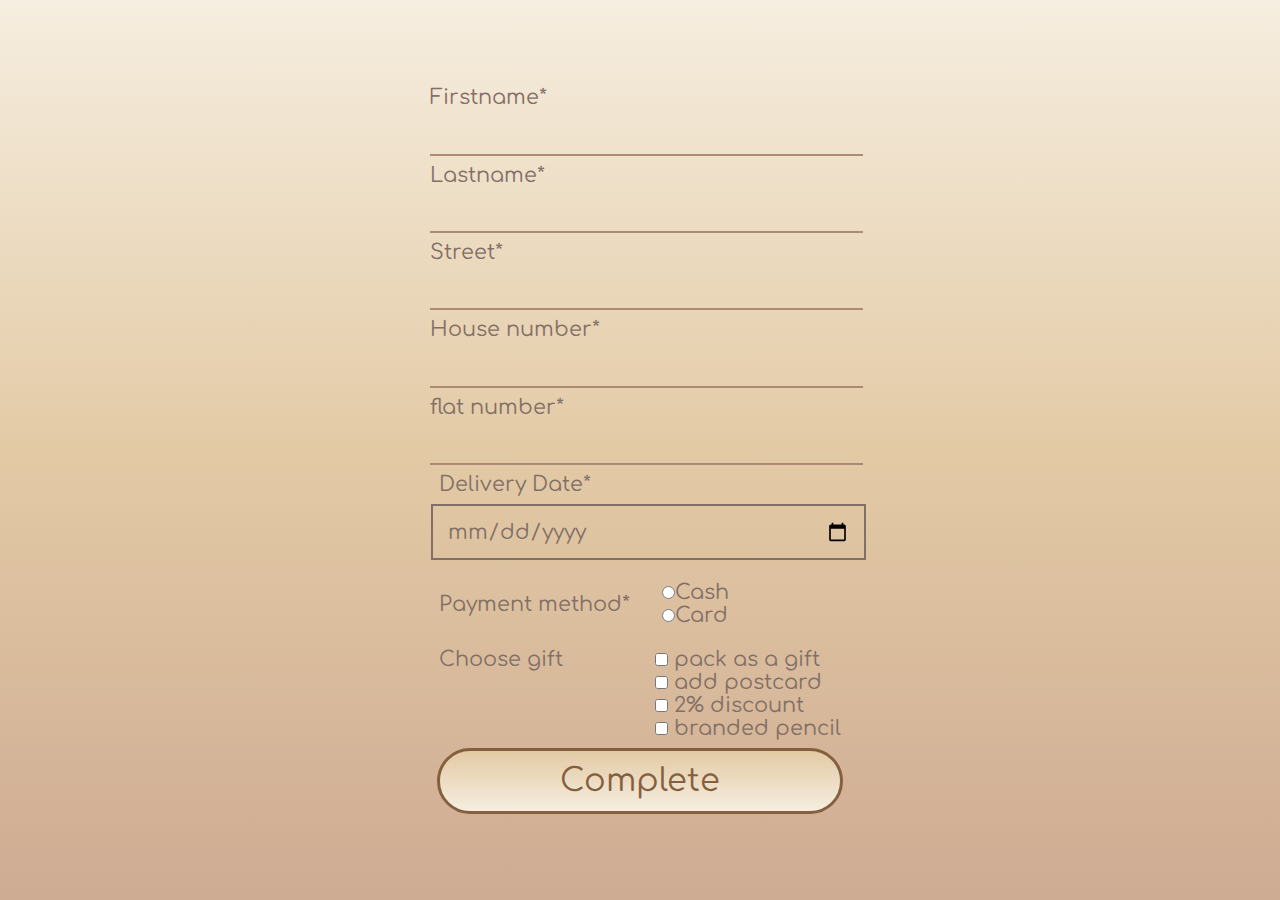
==== confirmOrder.html @ 945f6d29 "feat: add files" ====
<!DOCTYPE html>
<html lang="en">
  <head>
    <meta charset="UTF-8" />
    <meta http-equiv="X-UA-Compatible" content="IE=edge" />
    <meta name="viewport" content="width=device-width, initial-scale=1.0" />
    <link rel="stylesheet" href="confirmOrder.css" />
    <title>Confirm Order</title>
  </head>
  <body>
    <form action="./confirmOrder2.html"class="form__div" id="form">
      <div class="form__group">
        <input
          pattern="[a-zA-Z'-'\s]*"
          type="text"
          id="fname"
          minlength="4"
          name="fname"
          class="form__input allInputs "
          required
        />
        <span class="form__span"></span>
        <label for="fname" class="form__label allLabels">Firstname*</label>
      </div>
      <div class="form__group">
        <input
          pattern="[a-zA-Z'-'\s]*"
          type="text"
          id="lname"
          minlength="5"
          name="lname"
          class="form__input allInputs "
          id=""
          required
        />
        <span class="form__span"></span>
        <label for="lname" class="form__label allLabels">Lastname*</label>
      </div>
      <div class="form__group">
        <input
          type="text"
          id="street"
          minlength="5"
          class="form__input allInputs "
          required
        />
        <span class="form__span"></span>
        <label for="street" class="form__label allLabels">Street*</label>
      </div>
      <div class="form__group">
        <input type="number" min="0" id="house" class="form__input allInputs " required />
        <span class="form__span"></span>
        <label for="house" class="form__label allLabels">House number*</label>
      </div>
      <div class="form__group">
        <input  min="0" id="flat" class="form__input allInputs " pattern=^[0-9]+(-[0-9]+)*?$  required />
        <span class="form__span"></span>
        <label for="flat" class="form__label allLabels">flat number*</label>
      </div>
      <div class="dataAndCheckBoxes">
        <div>
          <div class="forms__date">
            <label for="delivery">Delivery Date* </label>
            <input type="date" id="delivery" class="input__date form__input allInputs" required />
          </div>
          <div class="input__payment">
            <label for="cash">Payment method*</label>
            <div class="input__cashAndCard">
              <div class="input__cash">
                <input type="radio" id="cash" name="payment" class="allInputs" value="Cash" required />
                <label for="cash" class="form__label allLabels">Cash</label>               
              </div>
              <div class="input__card">
                <input type="radio" id="card" name="payment" class="allInputs" value="Card" required />
                <label for="card" class="form__label allLabels">Card</label>
              </div>
            </div>
          </div>
        </div>
        <div class="input__checkboxandLebel">
          <label>Choose gift</label>
          <div  class="input__checkbox">
          <input type="checkbox" id="gift" class="maxTwoCheck allInputs" value="pack as a gift"/>
          <label for="gift" class="allLabels" >pack as a gift</label> <br />
          <input type="checkbox" id="postcard" class="maxTwoCheck allInputs" value="add postcard" />
          <label for="postcard" class="allLabels">add postcard</label> <br />
          <input type="checkbox" id="discount" class="maxTwoCheck allInputs" value="2% discount"/>
          <label for="discount" class="allLabels">2% discount</label>
          <br />
          <input type="checkbox" id="branded" class="maxTwoCheck allInputs" value="branded pencil"/>
          <label for="branded" class="allLabels">branded pencil</label><br />
        </div>
        </div>
      </div>
      <button type="submit" class="completeBtn" id="completeBtn" >Complete</button>
    </form>
    <script  src="deliveryDate.js"></script>
  </body>
</html>
---- confirmOrder.css ----
@import url("https://fonts.googleapis.com/css2?family=Comfortaa:wght@700&display=swap"); /* for headings */
@import url("https://fonts.googleapis.com/css2?family=Comfortaa:wght@700&family=Noto+Sans&display=swap"); /* for paragraps */

*,
*::after,
*::before {
  margin: 0;
  padding: 0;
  box-sizing: inherit;
}

body {
  height: 100vh;
  width: 100%;
  background: #0f2027; /* fallback for old browsers */
  background: linear-gradient(to bottom, #f6eee0, #e3caa5, #ceab93);
  display: flex;
  justify-content: center;
  align-items: center;
  height: 100vh;
  color: #243d25;
}
.form__div {
  display: flex;
  flex-direction: column;
  width: 600px;
  justify-content: flex-start;
  align-items: center;
  gap: 0.5rem;
}
.form__group {
  display: flex;
  flex-direction: column-reverse;
  justify-content: center;
  align-items: flex-start;
  width: 70%;
}
.form__label {
  font-family: "Comfortaa", cursive;
  font-size: 1.3rem;
  display: block;
  transition: all 0.3s;
  transform: translateY(0rem);
  color: #826f66;
}

.form__input {
  background: transparent;
  border: none;
  border-bottom: #ad8b73 2px solid;
  color: #333;
  font-size: 1.2rem;
  padding: 0.7rem 0.4rem 0.7rem 0.4rem;
  width: 100%;
  transition: all 0.6s;
}
.form__input:focus {
  border: none;
  background-color: transparent;
  resize: none;
  outline: none;
}

input:focus + label {
  color: #6b4f4f;
}
.input__date {
  background-color: transparent;
  resize: none;
  outline: none;
  border: #826f66 2px solid;
  font-family: "Comfortaa", cursive;
  font-size: 1.3rem;
  color: #826f66;
  padding: 0.85rem 0.9rem;
  margin-top: 0.5rem ;
  margin-left: -0.5rem;
}
.dataAndCheckBoxes {
  display: flex;
  flex-direction: column;
  justify-content: flex-start;
  font-family: "Comfortaa", cursive;
  font-size: 1.3rem;
  color: #826f66;
}
.input__payment {
  margin-top: 1.3rem;
  display: flex;
  align-items: center;
}
.input__cashAndCard {
  margin-left: 2rem;
}
 .input__card, .input__cash{
  display: flex;
  justify-content: center;
  align-items: center;
} 
.input__checkboxandLebel {
  display: flex;
  margin-top: 1.3rem;
}
.input__checkbox {
  margin-left: 5.8rem;
}
.completeBtn {
  font-family: "Comfortaa", cursive;
  font-size: 2rem;
  width: 400px;
  height: 60px;
  background-color: #e8d0b3;
  background: linear-gradient(to top, #f6eee0, #e3caa5);
  border: #85603f solid;
  color: #85603f;
  border-radius: 40px;
}

/* validation */

.inputValidation + .spanValidation {
  position: relative;
}

.inputValidation + .spanValidation::before {
  position: absolute;
  left: 400px;
  top: 10px;
}

.inputValidation:invalid {
  border: 2px solid red;
}
.inputValidation:invalid + .allLabels {
  color: red;
}

.inputValidation:invalid + .spanValidation::before {
  content: "✖";
  color: red;
}

.inputValidation:valid + .spanValidation::before {
  content: "✓";
  color: green;
}
.page2{
  display: flex;
  justify-content: center;
  font-size: 50px;
}
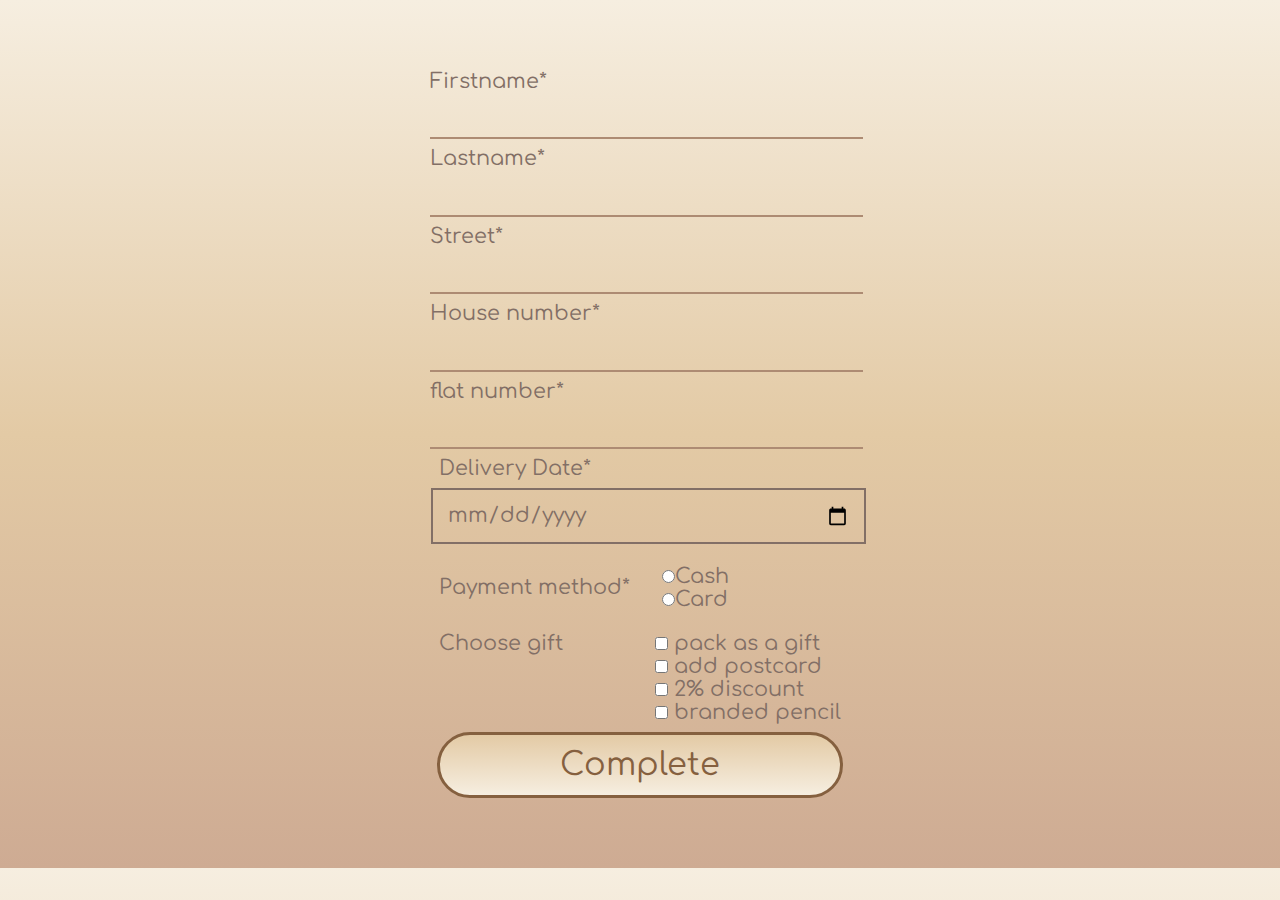
==== commit 2e51cf78: "fix: fix issue" ====
--- a/confirmOrder.html
+++ b/confirmOrder.html
@@ -92,7 +92,7 @@
         </div>
         </div>
       </div>
-      <button type="submit" class="completeBtn" id="completeBtn" >Complete</button>
+      <button type="submit" class="completeBtn disabledBtn" id="completeBtn">Complete</button>
     </form>
     <script  src="deliveryDate.js"></script>
   </body>
--- a/confirmOrder.css
+++ b/confirmOrder.css
@@ -10,15 +10,15 @@
 }
 
 body {
-  height: 100vh;
   width: 100%;
   background: #0f2027; /* fallback for old browsers */
   background: linear-gradient(to bottom, #f6eee0, #e3caa5, #ceab93);
   display: flex;
   justify-content: center;
   align-items: center;
-  height: 100vh;
   color: #243d25;
+  padding-top: 70px;
+  padding-bottom: 70px;
 }
 .form__div {
   display: flex;
@@ -148,4 +148,7 @@
   display: flex;
   justify-content: center;
   font-size: 50px;
-}+}
+.disabledBtn{
+  cursor: not-allowed;
+}
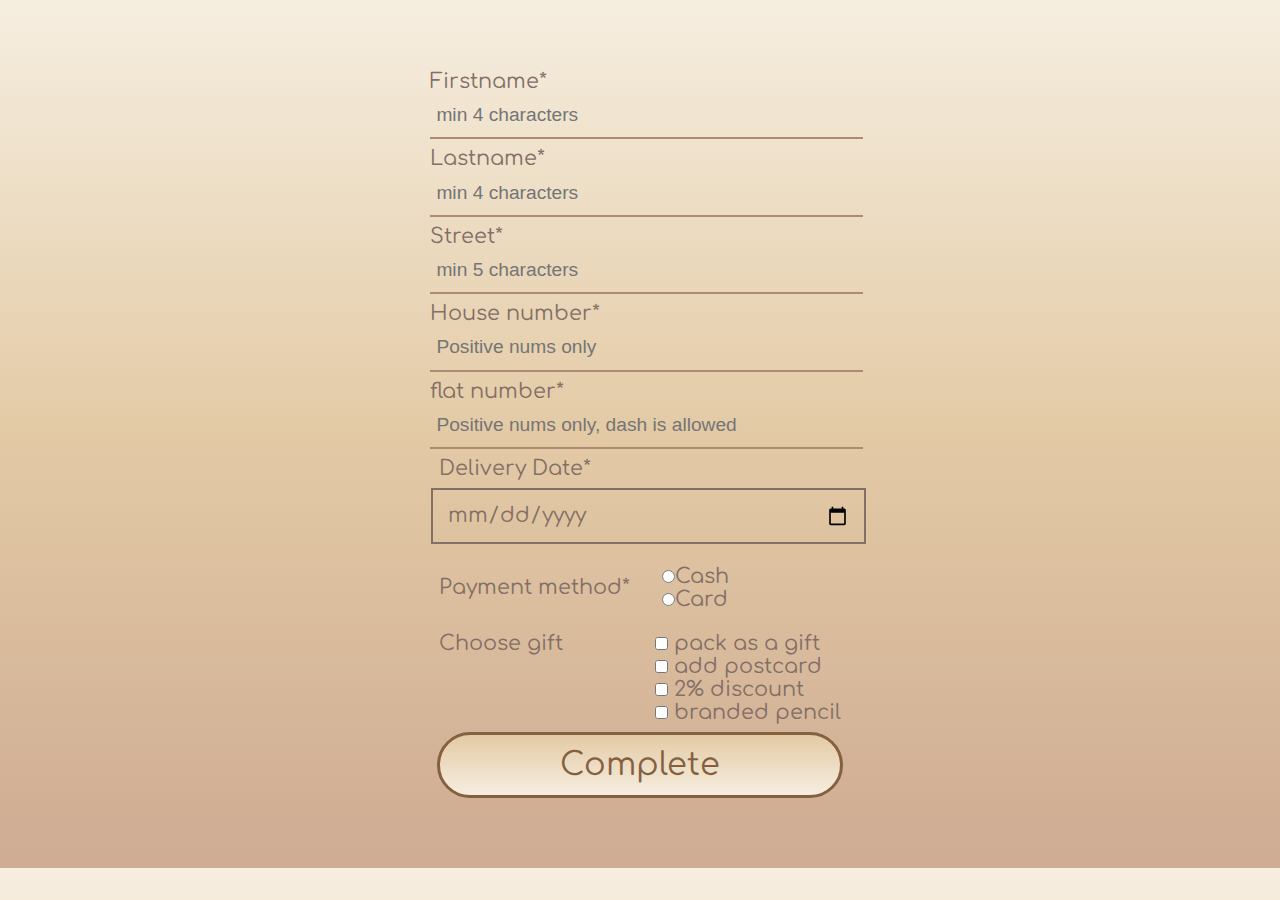
==== commit 15080e09: "Update confirmOrder.html" ====
--- a/confirmOrder.html
+++ b/confirmOrder.html
@@ -17,6 +17,7 @@
           minlength="4"
           name="fname"
           class="form__input allInputs "
+          placeholder="min 4 characters"
           required
         />
         <span class="form__span"></span>
@@ -31,6 +32,7 @@
           name="lname"
           class="form__input allInputs "
           id=""
+          placeholder="min 4 characters"
           required
         />
         <span class="form__span"></span>
@@ -43,17 +45,18 @@
           minlength="5"
           class="form__input allInputs "
           required
+          placeholder="min 5 characters"
         />
         <span class="form__span"></span>
         <label for="street" class="form__label allLabels">Street*</label>
       </div>
       <div class="form__group">
-        <input type="number" min="0" id="house" class="form__input allInputs " required />
+        <input type="number" min="0" id="house" class="form__input allInputs " " placeholder="Positive nums only"   required />
         <span class="form__span"></span>
         <label for="house" class="form__label allLabels">House number*</label>
       </div>
       <div class="form__group">
-        <input  min="0" id="flat" class="form__input allInputs " pattern=^[0-9]+(-[0-9]+)*?$  required />
+        <input  min="0" id="flat" class="form__input allInputs " pattern=^[0-9]+(-[0-9]+)*?$  placeholder="Positive nums only, dash is allowed"  required />
         <span class="form__span"></span>
         <label for="flat" class="form__label allLabels">flat number*</label>
       </div>
--- a/confirmOrder.css
+++ b/confirmOrder.css
@@ -136,8 +136,11 @@
 }
 
 .inputValidation:invalid + .spanValidation::before {
-  content: "✖";
+  content: "The field is invalid";
   color: red;
+  padding-left: 50px;
+  margin-top: 5px;
+  width: 133px;
 }
 
 .inputValidation:valid + .spanValidation::before {
